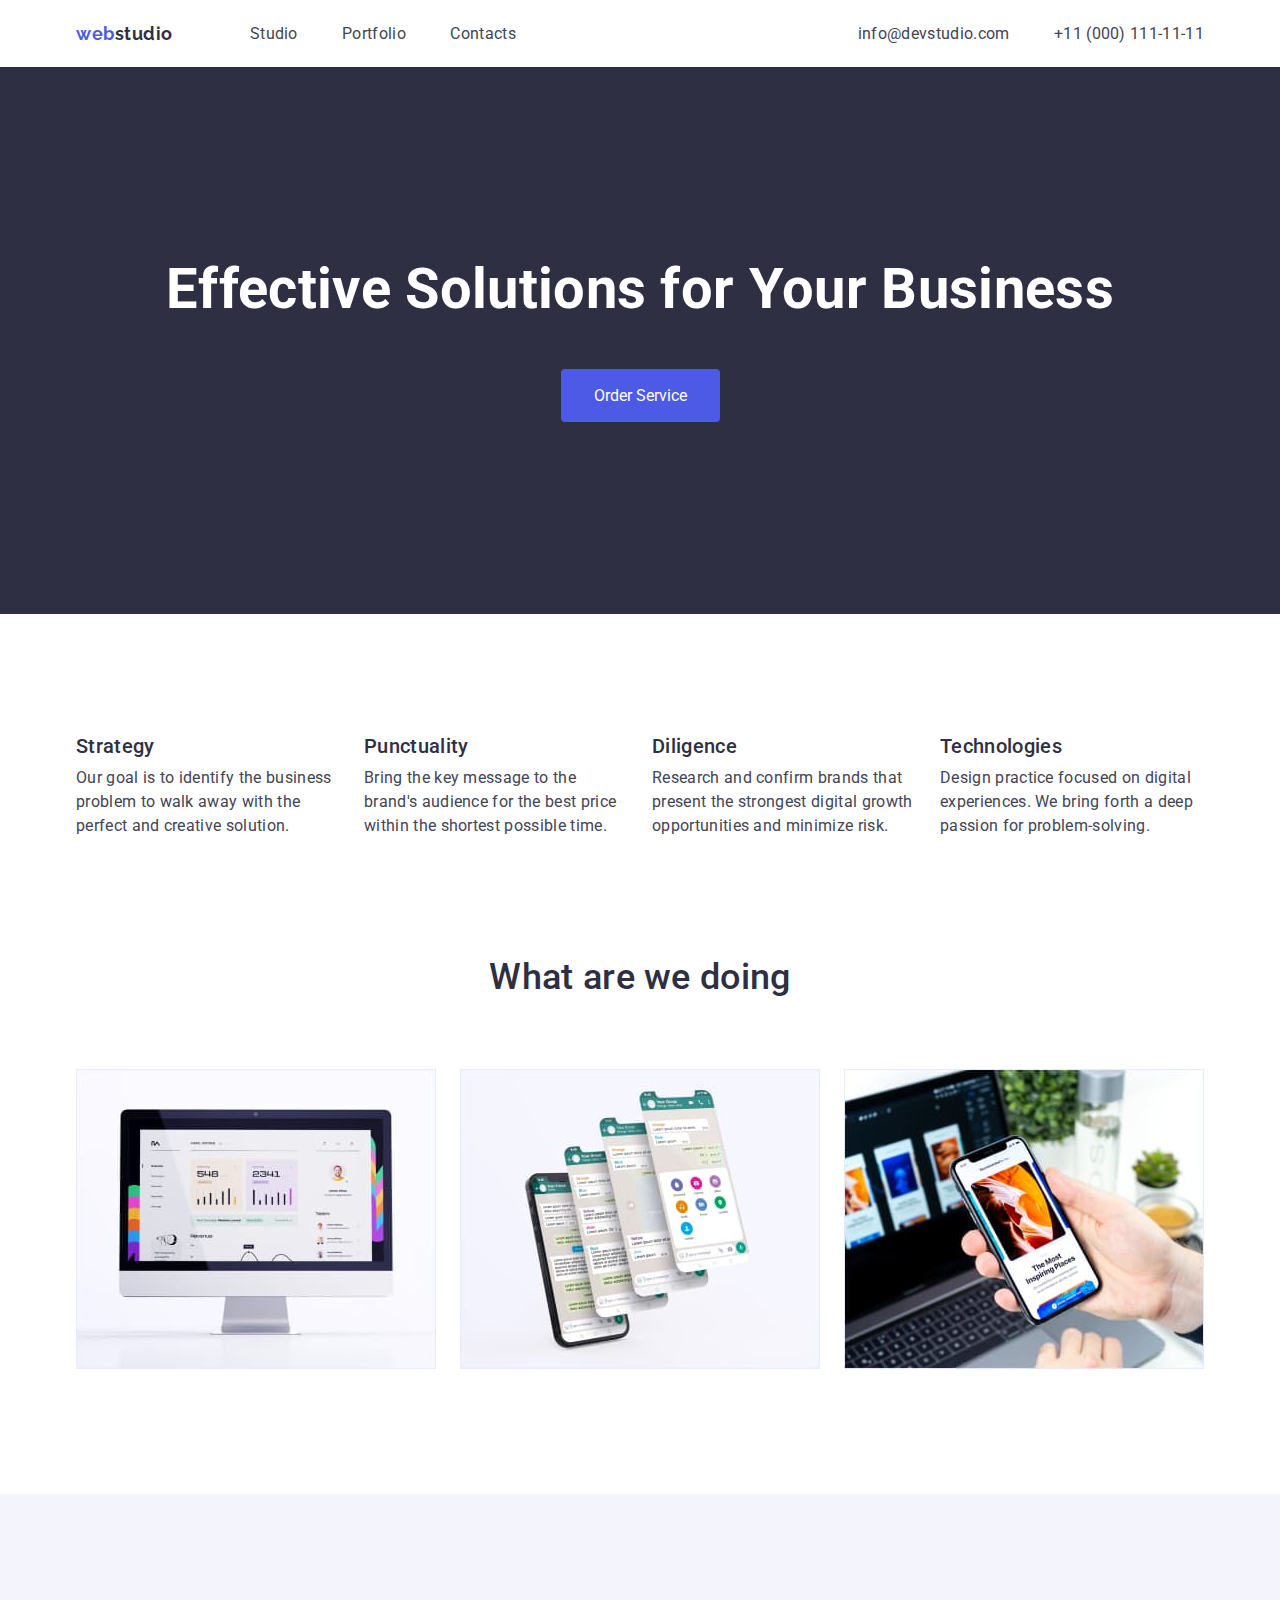
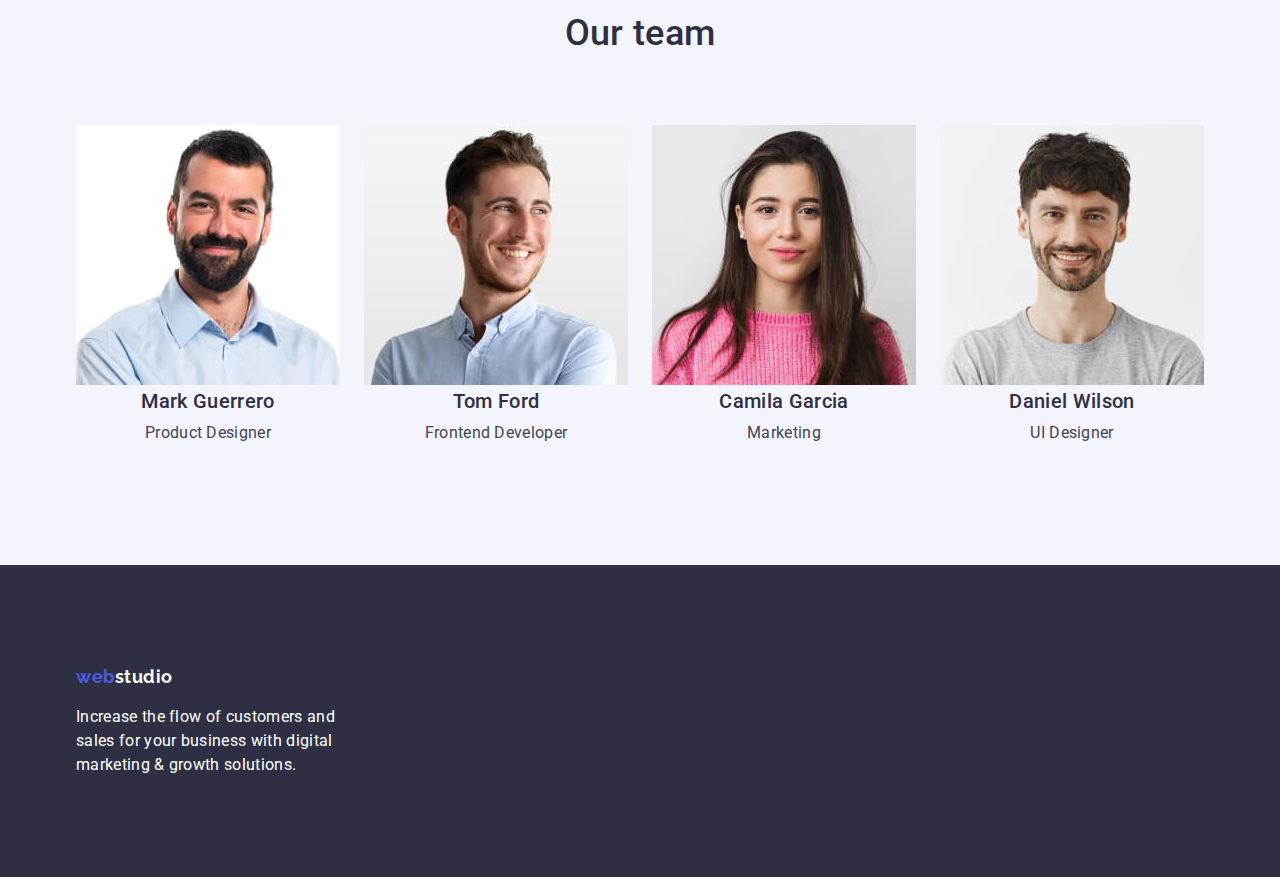
==== index.html @ 083e17bd "Обновлено сторінки" ====
<!DOCTYPE html>
<html lang="en">
  <head>
    <meta charset="UTF-8" />
    <meta http-equiv="X-UA-Compatible" content="IE=edge" />
    <meta name="viewport" content="width=device-width, initial-scale=1.0" />
    <title>Студія</title>
    <link rel="preconnect" href="https://fonts.googleapis.com" />
    <link rel="preconnect" href="https://fonts.gstatic.com" crossorigin />
    <link
      href="https://fonts.googleapis.com/css2?family=Raleway:wght@700&family=Roboto:wght@400;500;700;900&display=swap"
      rel="stylesheet"
    />
    <link rel="stylesheet" href="./css/styles.css" />
  </head>
  <body>
    <!-- header section -->
    <header class="line">
      <div class="container">
        <div class="navigation">
          <a href="./index.html" class="logo"
            ><span class="web">web</span>studio</a
          >
          <nav>
            <ul class="list nav-list">
              <li class="nav-link">
                <a class="link" href="./index.html">Studio</a>
              </li>
              <li class="nav-link">
                <a class="link" href="./portfolio.html">Portfolio</a>
              </li>
              <li class="nav-link">
                <a class="link" href="">Contacts</a>
              </li>
            </ul>
          </nav>
          <ul class="list list-contacts">
            <li class="nav-contacts">
              <a class="link" href="mailto:info@devstudio.com"
                >info@devstudio.com</a
              >
            </li>
            <li class="nav-contacts">
              <a class="link" href="tel:+110001111111">+11 (000) 111-11-11</a>
            </li>
          </ul>
        </div>
      </div>
    </header>
    <!-- Hero -->
    <main>
      <section class="hero">
        <h1 class="hero-title">Effective Solutions for Your Business</h1>
        <button type="button" class="button">Order Service</button>
      </section>
      <!-- strengths of company section -->
      <section class="container strengths">
        <h2 class="main-title secret-name">Strengths of company</h2>
        <ul class="list main-list">
          <li class="list-strengths">
            <h3 class="title">Strategy</h3>
            <p class="text">
              Our goal is to identify the business problem to walk away with the
              perfect and creative solution.
            </p>
          </li>
          <li class="list-strengths">
            <h3 class="title">Punctuality</h3>
            <p class="text">
              Bring the key message to the brand's audience for the best price
              within the shortest possible time.
            </p>
          </li>
          <li class="list-strengths">
            <h3 class="title">Diligence</h3>
            <p class="text">
              Research and confirm brands that present the strongest digital
              growth opportunities and minimize risk.
            </p>
          </li>
          <li class="list-strengths">
            <h3 class="title">Technologies</h3>
            <p class="text">
              Design practice focused on digital experiences. We bring forth a
              deep passion for problem-solving.
            </p>
          </li>
        </ul>
      </section>
      <!-- what are we doing section-->
      <section class="container works">
        <h2 class="main-title">What are we doing</h2>
        <ul class="list works-list">
          <li class="works-img">
            <img
              src="./images/photo1.jpg"
              alt="Photo of computer"
              width="360"
              height="300"
            />
          </li>
          <li class="works-img">
            <img
              src="./images/photo2.jpg"
              alt="Several phone screens"
              width="360"
              height="300"
            />
          </li>
          <li class="works-img">
            <img
              src="./images/photo3.jpg"
              alt="Hand holding the phone"
              width="360"
              height="300"
            />
          </li>
        </ul>
      </section>
      <!-- Our team section -->
      <div class="light-bg">
        <section class="container team">
          <h2 class="main-title team-title">Our team</h2>
          <ul class="list team-list">
            <li class="team-link">
              <img
                src="./images/mark-guerrero.jpg"
                alt="Photo of Mark Guerrero"
                width="264"
                height="260"
              />
              <div class="team-text">
                <h3 class="title">Mark Guerrero</h3>
                <p class="text">Product Designer</p>
              </div>
            </li>
            <li class="team-link">
              <img
                src="./images/tom-ford.jpg"
                alt="Photo of Tom Ford"
                width="264"
                height="260"
              />
              <div class="team-text">
                <h3 class="title">Tom Ford</h3>
                <p class="text">Frontend Developer</p>
              </div>
            </li>
            <li class="team-link">
              <img
                src="./images/camila-garcia.jpg"
                alt="Photo of Camila Garcia"
                width="264"
                height="260"
              />
              <div class="team-text">
                <h3 class="title">Camila Garcia</h3>
                <p class="text">Marketing</p>
              </div>
            </li>
            <li class="team-link">
              <img
                src="./images/daniel-wilson.jpg"
                alt="Photo of Daniel Wilson"
                width="264"
                height="260"
              />
              <div class="team-text">
                <h3 class="title">Daniel Wilson</h3>
                <p class="text">UI Designer</p>
              </div>
            </li>
          </ul>
        </section>
      </div>
    </main>
    <footer class="dark-bg">
      <div class="container footer-info">
        <div class="footer-logo">
          <a href="/" class="logo"
            ><span class="web">web</span><span class="studio">studio</span></a
          >
        </div>
        <p class="footer-text">
          Increase the flow of customers and sales for your business with
          digital marketing & growth solutions.
        </p>
      </div>
    </footer>
  </body>
</html>
---- css/styles.css ----
:root {
  --primary-brand: #4d5ae5;
  --dark: #2e2f42;
  --success: #31d0aa;
  --text: #434455;
  --subtle-text: #8e8f99; /*тонкий текст*/
  --accent: #e7e9fc;
  --light: #f4f4fd;
  --white: #ffffff;
}

html {
  box-sizing: border-box;
  margin: 0;
  padding: 0;
}

body {
  background-color: #ffffff;
  color: var(--text);

  font-family: "Roboto", sans-serif;
  font-size: 16px;
  letter-spacing: 0.02em;
  line-height: 1.2;
  margin: inherit;
  padding: inherit;
}
.container {
  width: 1128px;
  padding-left: 15px;
  padding-right: 15px;
  margin: 0 auto;
}
.line {
  box-shadow: 0px 2px 1px rgba(46, 47, 66, 0.08),
    0px 1px 1px rgba(46, 47, 66, 0.16), 0px 1px 6px rgba(46, 47, 66, 0.08);
}

.link,
.logo,
.button,
.services {
  color: inherit;
  font-family: inherit;
  font-size: inherit;
  text-decoration: none;
  cursor: pointer;
}

.link:hover,
.link:focus {
  color: var(--primary-brand);
}

.list {
  list-style: none;

  margin: 0;
  padding: 0;
}

/* ------- NAVIGATION ------ */
.navigation {
  display: flex;
  align-items: center;
}
.nav-link {
  display: inline-block;
  padding-top: 24px;
  padding-bottom: 24px;
}

.nav-link:not(:last-child) {
  margin-right: 40px;
}

.nav-contacts {
  display: inline-block;
}
.nav-contacts:not(:last-child) {
  margin-right: 40px;
}
.list-contacts {
  margin-left: auto;
}

.logo {
  margin-right: 77px;
  color: var(--dark);

  font-family: "Raleway", sans-serif;
  font-weight: 700;
  font-size: 18px;
  line-height: 1.3;
  letter-spacing: 0.03em;
}

.web {
  color: var(--primary-brand);
}

/* --------- HERO ----- */

.hero {
  padding-top: 192px;
  padding-bottom: 192px;
  max-width: 2000px;

  background-color: var(--dark);
  text-align: center;
}

.hero-title {
  margin: 0 auto;

  color: var(--white);
  font-size: 56px;
  text-align: center;
  line-height: 1.1;
  min-width: 492px;
}

.button {
  display: inline-block;
  padding: 16px 32px;
  margin-top: 48px;
  border-radius: 4px;
  border: 1px solid transparent;

  background-color: var(--primary-brand);
  color: var(--white);
}
.button:hover,
.button:focus {
  background-color: #404bbf;
}

/* --------- STREIGHTS ----- */

.strengths {
  padding-top: 120px;
  padding-bottom: 120px;
}

.list.main-list {
  display: flex;
  padding-left: 0;
}
.list-strengths {
  width: 265px;
}
.list-strengths:not(:last-child) {
  margin-right: 24px;
}

.main-title {
  margin: 0;
  margin-bottom: 72px;

  color: var(--dark);
  font-weight: 500;
  font-size: 36px;
  line-height: 1.1;
  text-align: center;
}

.title {
  margin: 0 auto;
  margin-bottom: 8px;

  color: var(--dark);
  font-weight: 500;
  font-size: 20px;
}

.text {
  margin: 0 auto;

  color: inherit;
  line-height: 1.5;
}
/* --------- WORKS ----- */
.works {
  padding-bottom: 120px;
}
.works-list {
  display: flex;
  flex-wrap: wrap;
  justify-content: center;
}
.works-img:not(:last-child) {
  margin-right: 24px;
}
/* --------- TEAM ----- */
.light-bg {
  background-color: var(--light);
}
.team {
  padding-top: 120px;
  padding-bottom: 120px;
}
.team-list {
  display: flex;
  flex-wrap: wrap;
  justify-content: center;
}
.team-link:not(:last-child) {
  margin-right: 24px;
}
.team-text {
  text-align: center;
}

/* --------- FOOTER ----- */
.dark-bg {
  background-color: #2e2f42;
}
.footer-text {
  margin: 0px;
  width: 264px;

  color: inherit;
  line-height: 1.5;
}

.footer-text,
.studio {
  color: var(--white);
}
.footer-info {
  padding-top: 100px;
  padding-bottom: 100px;
}
.footer-logo {
  margin-bottom: 16px;
}

/* ---------  PORTFOLIO ----- */
.filtr {
  padding-top: 96px;
  padding-bottom: 120px;
}

.buttons {
  padding: 12px 24px;
  border-radius: 4px;
  border: none;

  background-color: var(--accent);
  color: var(--primary-brand);
  font-weight: 500;
  line-height: 1.5;
  letter-spacing: 0.004em;
  cursor: pointer;
}
.buttons:hover,
.buttons:focus {
  background-color: var(--primary-brand);
  color: var(--white);
}
.list-btn {
  display: flex;
  justify-content: center;
  margin-bottom: 72px;
}
.filtr-btn:not(:last-child) {
  margin-right: 24px;
}
.filtr-card {
  display: flex;
  flex-wrap: wrap;
  justify-content: center;
  margin: 0;
  padding: 0;
}
.filtr-list {
  width: calc((100% - 52px) / 3);
  margin-right: 24px;
  margin-bottom: 48px;
  border: 0.5px solid #f4f4fd;
}

.filtr-list:nth-child(3n) {
  margin-right: 0px;
}
.filtr-list:nth-last-child(-n + 3) {
  margin-bottom: 0px;
}

.filtr-text {
  padding: 32px 16px;
}
.secret-name {
  position: absolute;
  width: 1px;
  height: 1px;
  margin: -1px;
  padding: 0;
  overflow: hidden;
  border: 0;
  clip: rect(0 0 0 0);
}
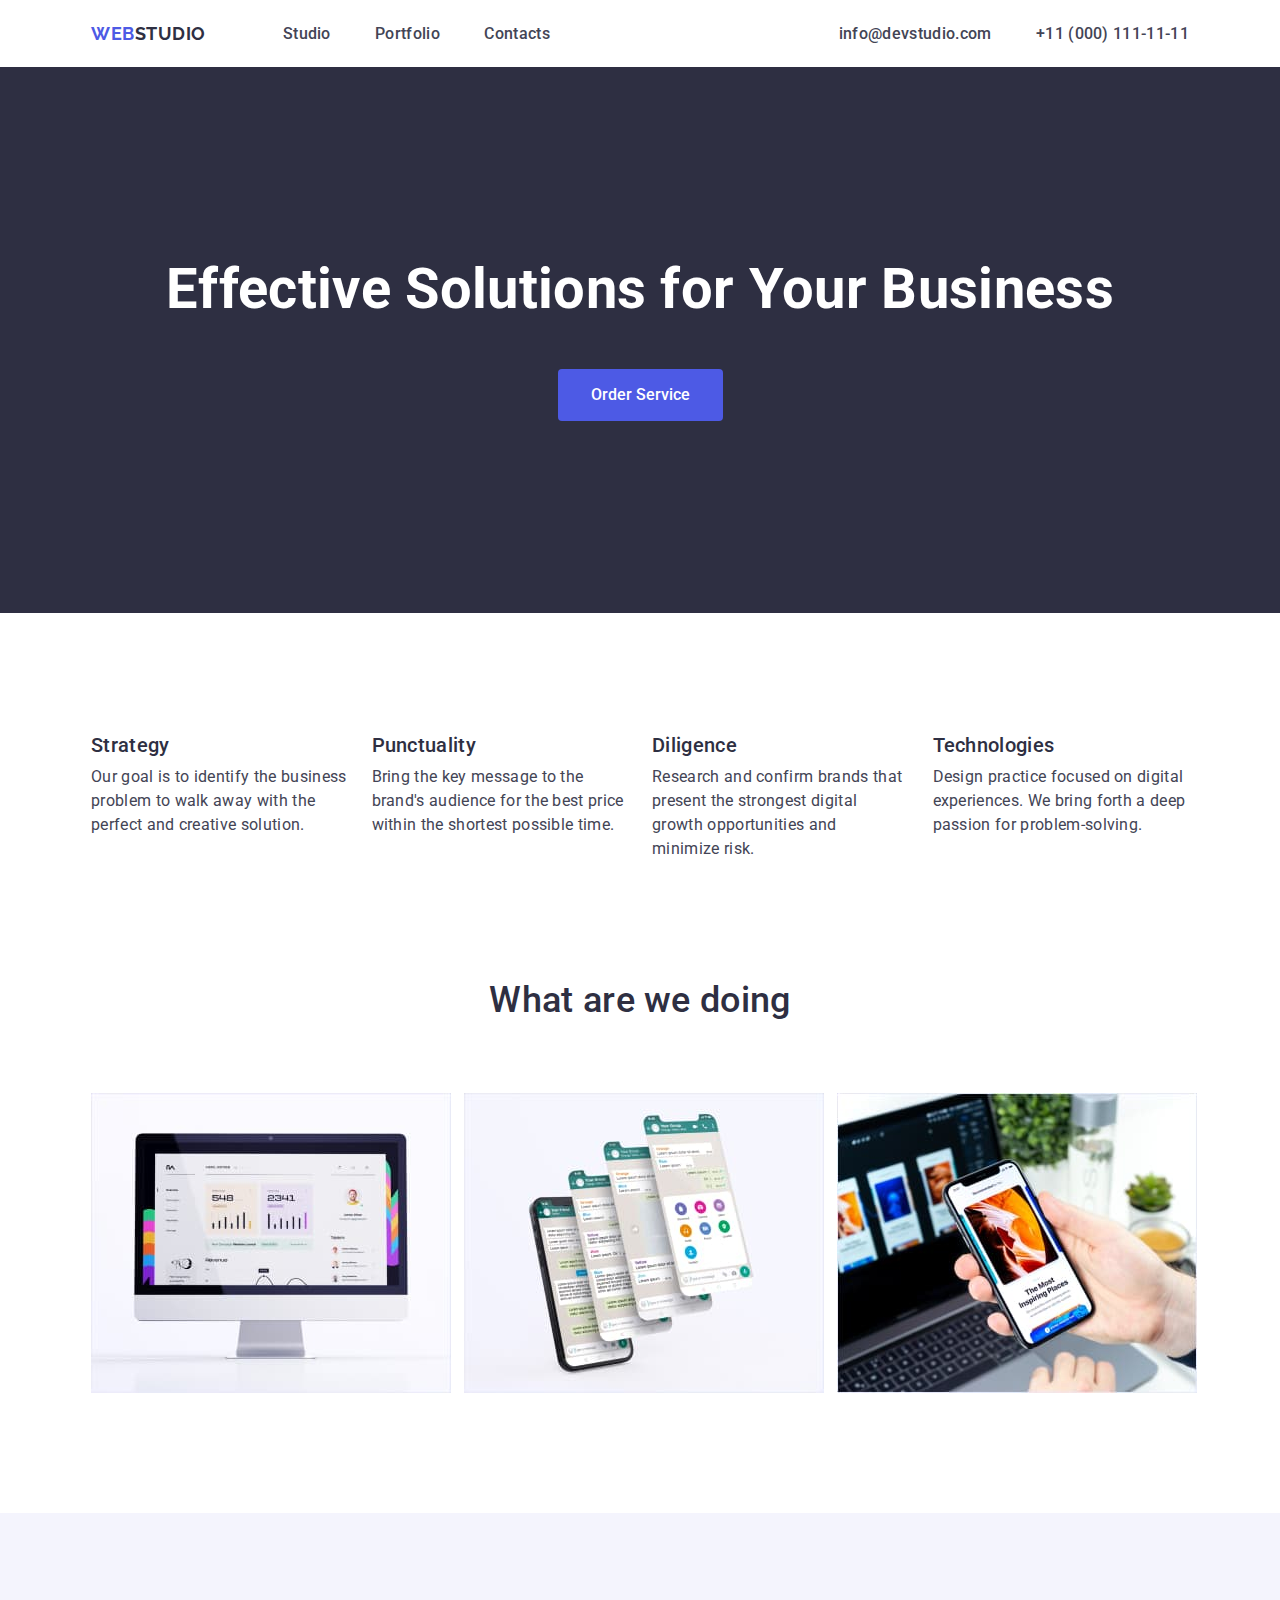
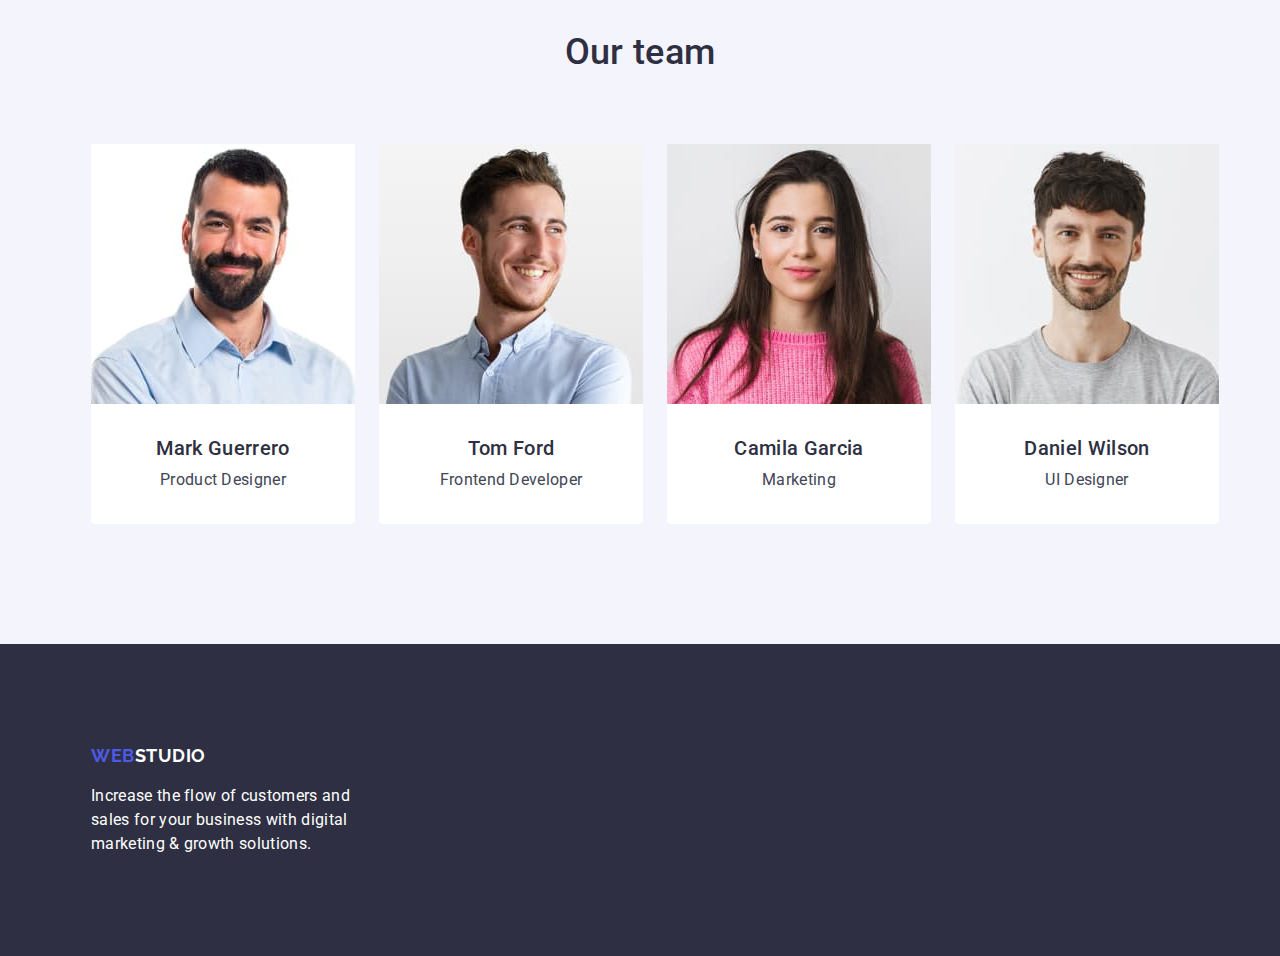
==== commit f5c37311: "виправила помилку" ====
--- a/index.html
+++ b/index.html
@@ -10,6 +10,10 @@
     <link
       href="https://fonts.googleapis.com/css2?family=Raleway:wght@700&family=Roboto:wght@400;500;700;900&display=swap"
       rel="stylesheet"
+    />
+    <link
+      rel="stylesheet"
+      href="https://cdnjs.cloudflare.com/ajax/libs/modern-normalize/1.1.0/modern-normalize.min.css"
     />
     <link rel="stylesheet" href="./css/styles.css" />
   </head>
@@ -54,7 +58,7 @@
         <button type="button" class="button">Order Service</button>
       </section>
       <!-- strengths of company section -->
-      <section class="container strengths">
+      <section class="container section">
         <h2 class="main-title secret-name">Strengths of company</h2>
         <ul class="list main-list">
           <li class="list-strengths">
@@ -119,7 +123,7 @@
       </section>
       <!-- Our team section -->
       <div class="light-bg">
-        <section class="container team">
+        <section class="container section">
           <h2 class="main-title team-title">Our team</h2>
           <ul class="list team-list">
             <li class="team-link">
@@ -177,7 +181,7 @@
     <footer class="dark-bg">
       <div class="container footer-info">
         <div class="footer-logo">
-          <a href="/" class="logo"
+          <a href="./index.html" class="logo"
             ><span class="web">web</span><span class="studio">studio</span></a
           >
         </div>
--- a/css/styles.css
+++ b/css/styles.css
@@ -9,10 +9,8 @@
   --white: #ffffff;
 }
 
-html {
-  box-sizing: border-box;
-  margin: 0;
-  padding: 0;
+img {
+  display: block;
 }
 
 body {
@@ -44,6 +42,7 @@
   color: inherit;
   font-family: inherit;
   font-size: inherit;
+  font-weight: 500;
   text-decoration: none;
   cursor: pointer;
 }
@@ -90,6 +89,7 @@
   color: var(--dark);
 
   font-family: "Raleway", sans-serif;
+  text-transform: uppercase;
   font-weight: 700;
   font-size: 18px;
   line-height: 1.3;
@@ -138,7 +138,7 @@
 
 /* --------- STREIGHTS ----- */
 
-.strengths {
+.section {
   padding-top: 120px;
   padding-bottom: 120px;
 }
@@ -178,6 +178,7 @@
   margin: 0 auto;
 
   color: inherit;
+  font-weight: 400;
   line-height: 1.5;
 }
 /* --------- WORKS ----- */
@@ -187,7 +188,10 @@
 .works-list {
   display: flex;
   flex-wrap: wrap;
-  justify-content: center;
+}
+
+.works-img {
+  width: calc((100% - 51px) / 3);
 }
 .works-img:not(:last-child) {
   margin-right: 24px;
@@ -196,20 +200,23 @@
 .light-bg {
   background-color: var(--light);
 }
-.team {
-  padding-top: 120px;
-  padding-bottom: 120px;
-}
+
 .team-list {
   display: flex;
-  flex-wrap: wrap;
-  justify-content: center;
-}
+}
+
+.team-link {
+  background-color: var(--white);
+  border-radius: 4px;
+}
+
 .team-link:not(:last-child) {
   margin-right: 24px;
 }
+
 .team-text {
   text-align: center;
+  padding: 32px 16px;
 }
 
 /* --------- FOOTER ----- */
@@ -220,7 +227,6 @@
   margin: 0px;
   width: 264px;
 
-  color: inherit;
   line-height: 1.5;
 }
 
@@ -267,15 +273,15 @@
 .filtr-btn:not(:last-child) {
   margin-right: 24px;
 }
+
 .filtr-card {
   display: flex;
   flex-wrap: wrap;
-  justify-content: center;
   margin: 0;
   padding: 0;
 }
 .filtr-list {
-  width: calc((100% - 52px) / 3);
+  width: calc((100% - 48px) / 3);
   margin-right: 24px;
   margin-bottom: 48px;
   border: 0.5px solid #f4f4fd;
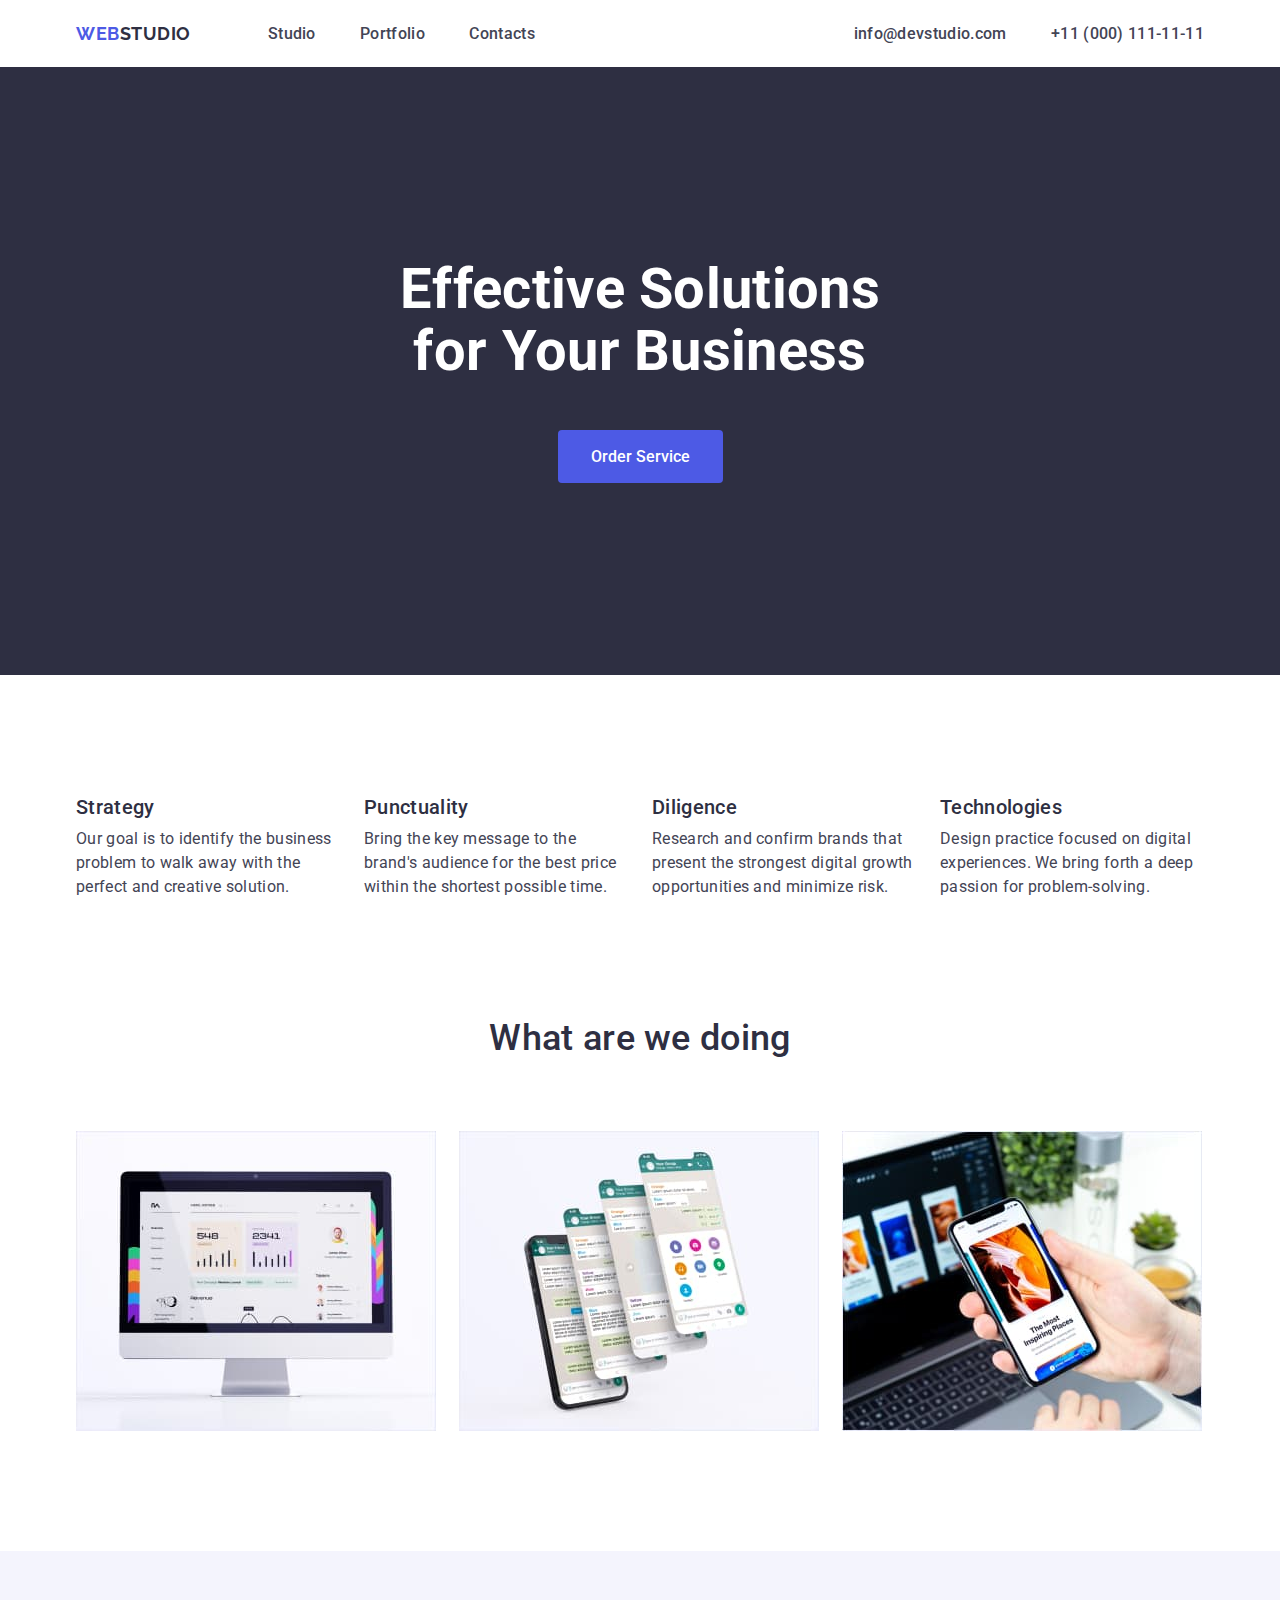
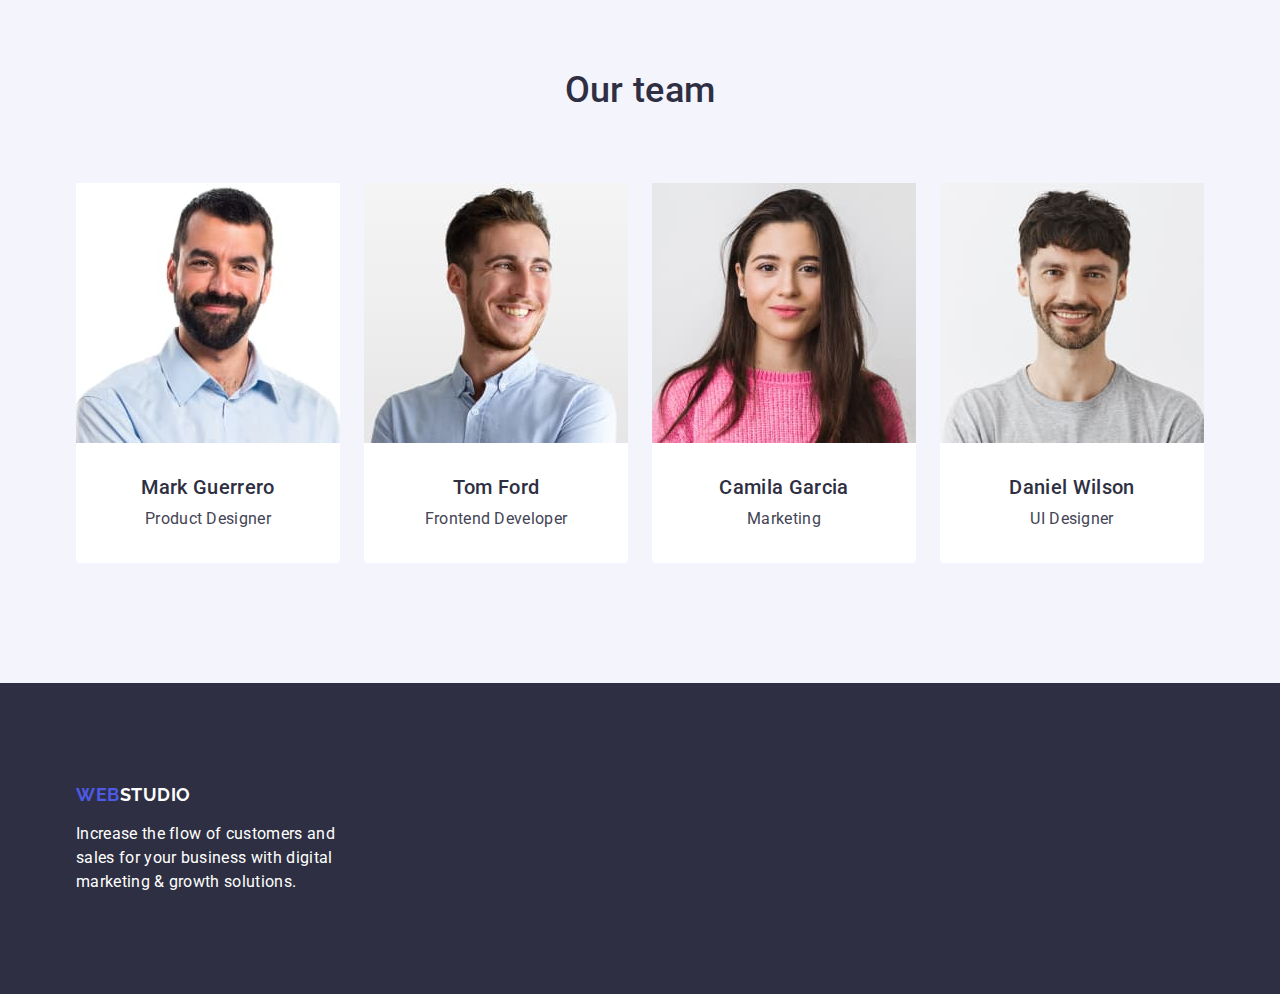
==== commit 93800282: "виправила помилки" ====
--- a/index.html
+++ b/index.html
@@ -13,7 +13,7 @@
     />
     <link
       rel="stylesheet"
-      href="https://cdnjs.cloudflare.com/ajax/libs/modern-normalize/1.1.0/modern-normalize.min.css"
+      href="node_modules/modern-normalize/modern-normalize.css"
     />
     <link rel="stylesheet" href="./css/styles.css" />
   </head>
@@ -54,127 +54,136 @@
     <!-- Hero -->
     <main>
       <section class="hero">
-        <h1 class="hero-title">Effective Solutions for Your Business</h1>
+        <h1 class="hero-title">
+          Effective Solutions <br />
+          for Your Business
+        </h1>
         <button type="button" class="button">Order Service</button>
       </section>
       <!-- strengths of company section -->
-      <section class="container section">
-        <h2 class="main-title secret-name">Strengths of company</h2>
-        <ul class="list main-list">
-          <li class="list-strengths">
-            <h3 class="title">Strategy</h3>
-            <p class="text">
-              Our goal is to identify the business problem to walk away with the
-              perfect and creative solution.
-            </p>
-          </li>
-          <li class="list-strengths">
-            <h3 class="title">Punctuality</h3>
-            <p class="text">
-              Bring the key message to the brand's audience for the best price
-              within the shortest possible time.
-            </p>
-          </li>
-          <li class="list-strengths">
-            <h3 class="title">Diligence</h3>
-            <p class="text">
-              Research and confirm brands that present the strongest digital
-              growth opportunities and minimize risk.
-            </p>
-          </li>
-          <li class="list-strengths">
-            <h3 class="title">Technologies</h3>
-            <p class="text">
-              Design practice focused on digital experiences. We bring forth a
-              deep passion for problem-solving.
-            </p>
-          </li>
-        </ul>
+      <section class="section">
+        <div class="container">
+          <h2 class="main-title secret-name">Strengths of company</h2>
+          <ul class="list main-list">
+            <li class="list-strengths">
+              <h3 class="title">Strategy</h3>
+              <p class="text">
+                Our goal is to identify the business problem to walk away with
+                the perfect and creative solution.
+              </p>
+            </li>
+            <li class="list-strengths">
+              <h3 class="title">Punctuality</h3>
+              <p class="text">
+                Bring the key message to the brand's audience for the best price
+                within the shortest possible time.
+              </p>
+            </li>
+            <li class="list-strengths">
+              <h3 class="title">Diligence</h3>
+              <p class="text">
+                Research and confirm brands that present the strongest digital
+                growth opportunities and minimize risk.
+              </p>
+            </li>
+            <li class="list-strengths">
+              <h3 class="title">Technologies</h3>
+              <p class="text">
+                Design practice focused on digital experiences. We bring forth a
+                deep passion for problem-solving.
+              </p>
+            </li>
+          </ul>
+        </div>
       </section>
       <!-- what are we doing section-->
-      <section class="container works">
-        <h2 class="main-title">What are we doing</h2>
-        <ul class="list works-list">
-          <li class="works-img">
-            <img
-              src="./images/photo1.jpg"
-              alt="Photo of computer"
-              width="360"
-              height="300"
-            />
-          </li>
-          <li class="works-img">
-            <img
-              src="./images/photo2.jpg"
-              alt="Several phone screens"
-              width="360"
-              height="300"
-            />
-          </li>
-          <li class="works-img">
-            <img
-              src="./images/photo3.jpg"
-              alt="Hand holding the phone"
-              width="360"
-              height="300"
-            />
-          </li>
-        </ul>
+      <section class="works">
+        <div class="container">
+          <h2 class="main-title">What are we doing</h2>
+          <ul class="list works-list">
+            <li class="works-img">
+              <img
+                src="./images/photo1.jpg"
+                alt="Photo of computer"
+                width="360"
+                height="300"
+              />
+            </li>
+            <li class="works-img">
+              <img
+                src="./images/photo2.jpg"
+                alt="Several phone screens"
+                width="360"
+                height="300"
+              />
+            </li>
+            <li class="works-img">
+              <img
+                src="./images/photo3.jpg"
+                alt="Hand holding the phone"
+                width="360"
+                height="300"
+              />
+            </li>
+          </ul>
+        </div>
       </section>
       <!-- Our team section -->
       <div class="light-bg">
-        <section class="container section">
-          <h2 class="main-title team-title">Our team</h2>
-          <ul class="list team-list">
-            <li class="team-link">
-              <img
-                src="./images/mark-guerrero.jpg"
-                alt="Photo of Mark Guerrero"
-                width="264"
-                height="260"
-              />
-              <div class="team-text">
-                <h3 class="title">Mark Guerrero</h3>
-                <p class="text">Product Designer</p>
-              </div>
-            </li>
-            <li class="team-link">
-              <img
-                src="./images/tom-ford.jpg"
-                alt="Photo of Tom Ford"
-                width="264"
-                height="260"
-              />
-              <div class="team-text">
-                <h3 class="title">Tom Ford</h3>
-                <p class="text">Frontend Developer</p>
-              </div>
-            </li>
-            <li class="team-link">
-              <img
-                src="./images/camila-garcia.jpg"
-                alt="Photo of Camila Garcia"
-                width="264"
-                height="260"
-              />
-              <div class="team-text">
-                <h3 class="title">Camila Garcia</h3>
-                <p class="text">Marketing</p>
-              </div>
-            </li>
-            <li class="team-link">
-              <img
-                src="./images/daniel-wilson.jpg"
-                alt="Photo of Daniel Wilson"
-                width="264"
-                height="260"
-              />
-              <div class="team-text">
-                <h3 class="title">Daniel Wilson</h3>
-                <p class="text">UI Designer</p>
-              </div>
-            </li>
-          </ul>
+        <section class="section">
+          <div class="container">
+            <h2 class="main-title team-title">Our team</h2>
+            <ul class="list team-list">
+              <li class="team-link">
+                <img
+                  src="./images/mark-guerrero.jpg"
+                  alt="Photo of Mark Guerrero"
+                  width="264"
+                  height="260"
+                />
+                <div class="team-text">
+                  <h3 class="title">Mark Guerrero</h3>
+                  <p class="text">Product Designer</p>
+                </div>
+              </li>
+              <li class="team-link">
+                <img
+                  src="./images/tom-ford.jpg"
+                  alt="Photo of Tom Ford"
+                  width="264"
+                  height="260"
+                />
+                <div class="team-text">
+                  <h3 class="title">Tom Ford</h3>
+                  <p class="text">Frontend Developer</p>
+                </div>
+              </li>
+              <li class="team-link">
+                <img
+                  src="./images/camila-garcia.jpg"
+                  alt="Photo of Camila Garcia"
+                  width="264"
+                  height="260"
+                />
+                <div class="team-text">
+                  <h3 class="title">Camila Garcia</h3>
+                  <p class="text">Marketing</p>
+                </div>
+              </li>
+              <li class="team-link">
+                <img
+                  src="./images/daniel-wilson.jpg"
+                  alt="Photo of Daniel Wilson"
+                  width="264"
+                  height="260"
+                />
+                <div class="team-text">
+                  <h3 class="title">Daniel Wilson</h3>
+                  <p class="text">UI Designer</p>
+                </div>
+              </li>
+            </ul>
+          </div>
         </section>
       </div>
     </main>
--- a/css/styles.css
+++ b/css/styles.css
@@ -9,8 +9,10 @@
   --white: #ffffff;
 }
 
-img {
-  display: block;
+html {
+  box-sizing: border-box;
+  margin: 0;
+  padding: 0;
 }
 
 body {
@@ -24,6 +26,12 @@
   margin: inherit;
   padding: inherit;
 }
+
+img {
+  box-sizing: content-box;
+  display: block;
+}
+
 .container {
   width: 1128px;
   padding-left: 15px;
@@ -55,7 +63,8 @@
 .list {
   list-style: none;
 
-  margin: 0;
+  margin-top: 0;
+  margin-bottom: 0;
   padding: 0;
 }
 
@@ -273,25 +282,21 @@
 .filtr-btn:not(:last-child) {
   margin-right: 24px;
 }
-
 .filtr-card {
   display: flex;
   flex-wrap: wrap;
-  margin: 0;
-  padding: 0;
 }
 .filtr-list {
+  outline: 1px solid tomato;
   width: calc((100% - 48px) / 3);
   margin-right: 24px;
   margin-bottom: 48px;
-  border: 0.5px solid #f4f4fd;
-}
-
+}
 .filtr-list:nth-child(3n) {
-  margin-right: 0px;
+  margin-right: 0;
 }
 .filtr-list:nth-last-child(-n + 3) {
-  margin-bottom: 0px;
+  margin-bottom: 0;
 }
 
 .filtr-text {
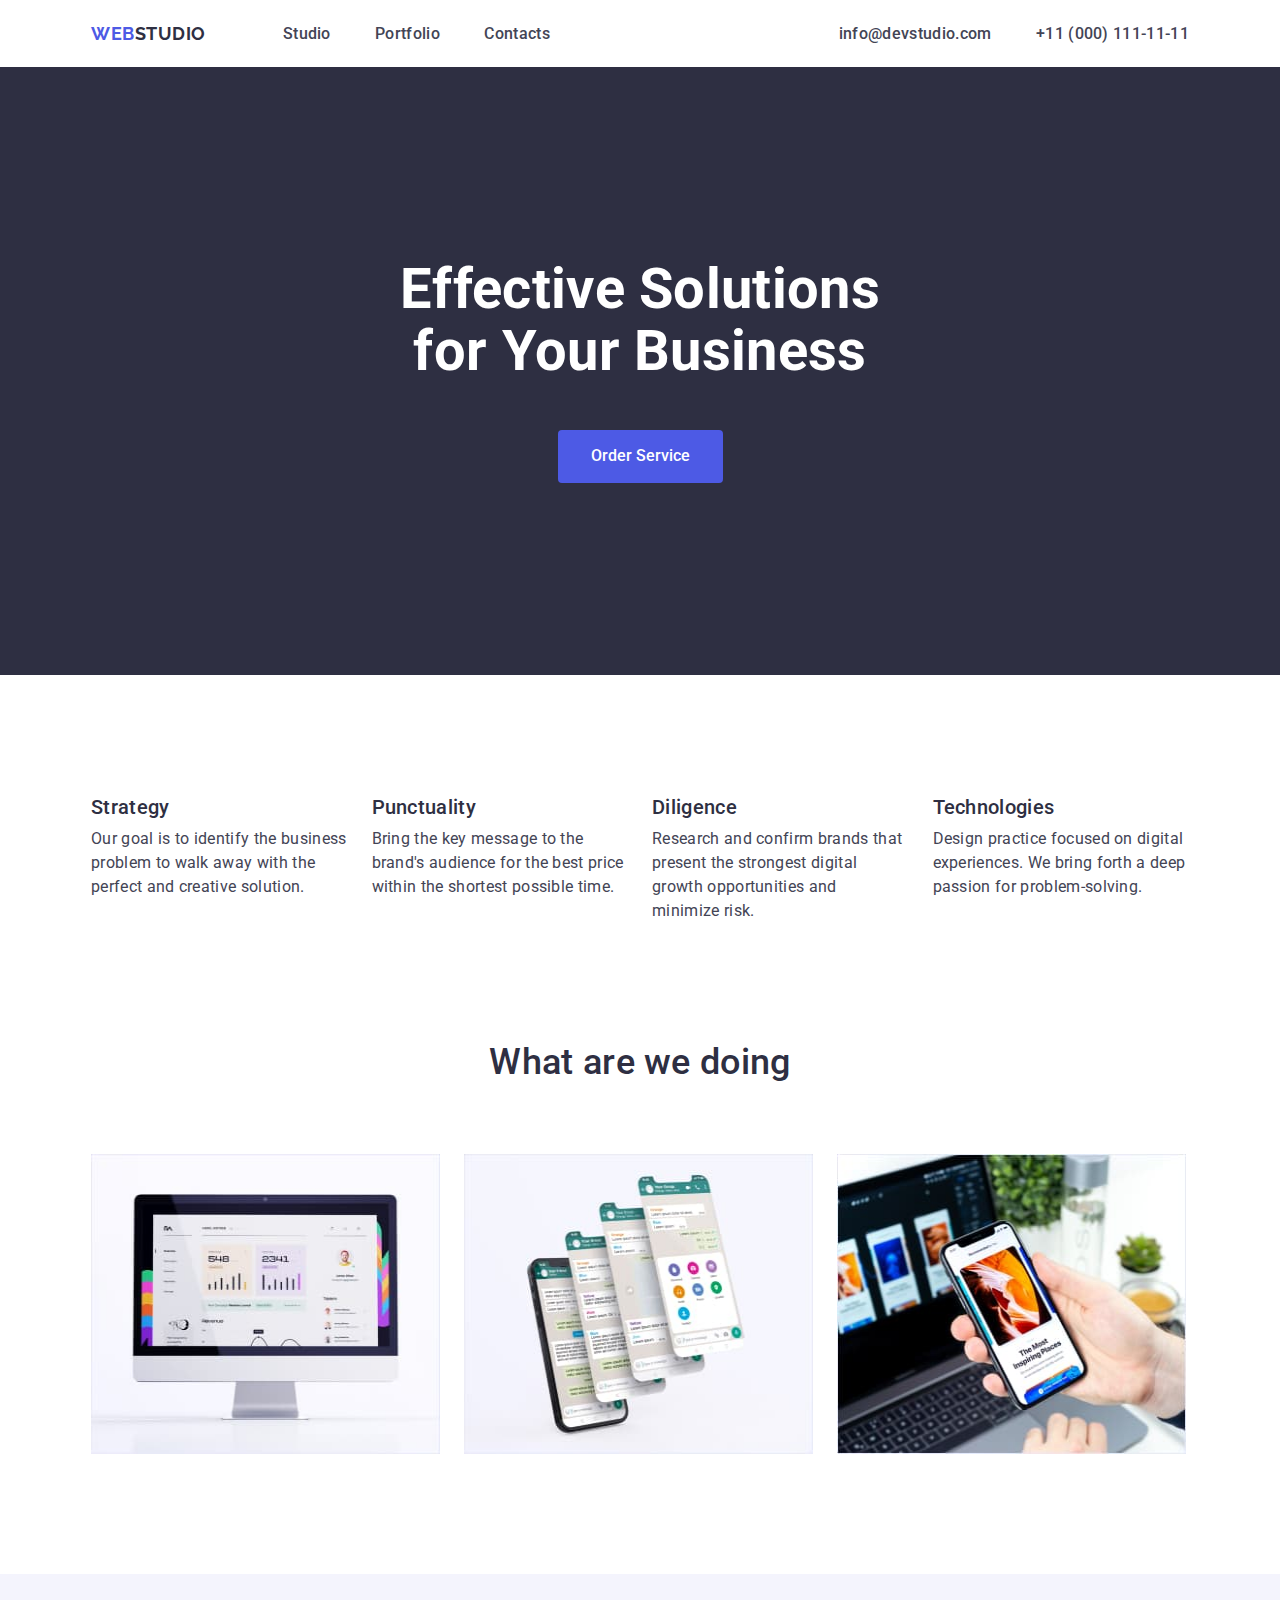
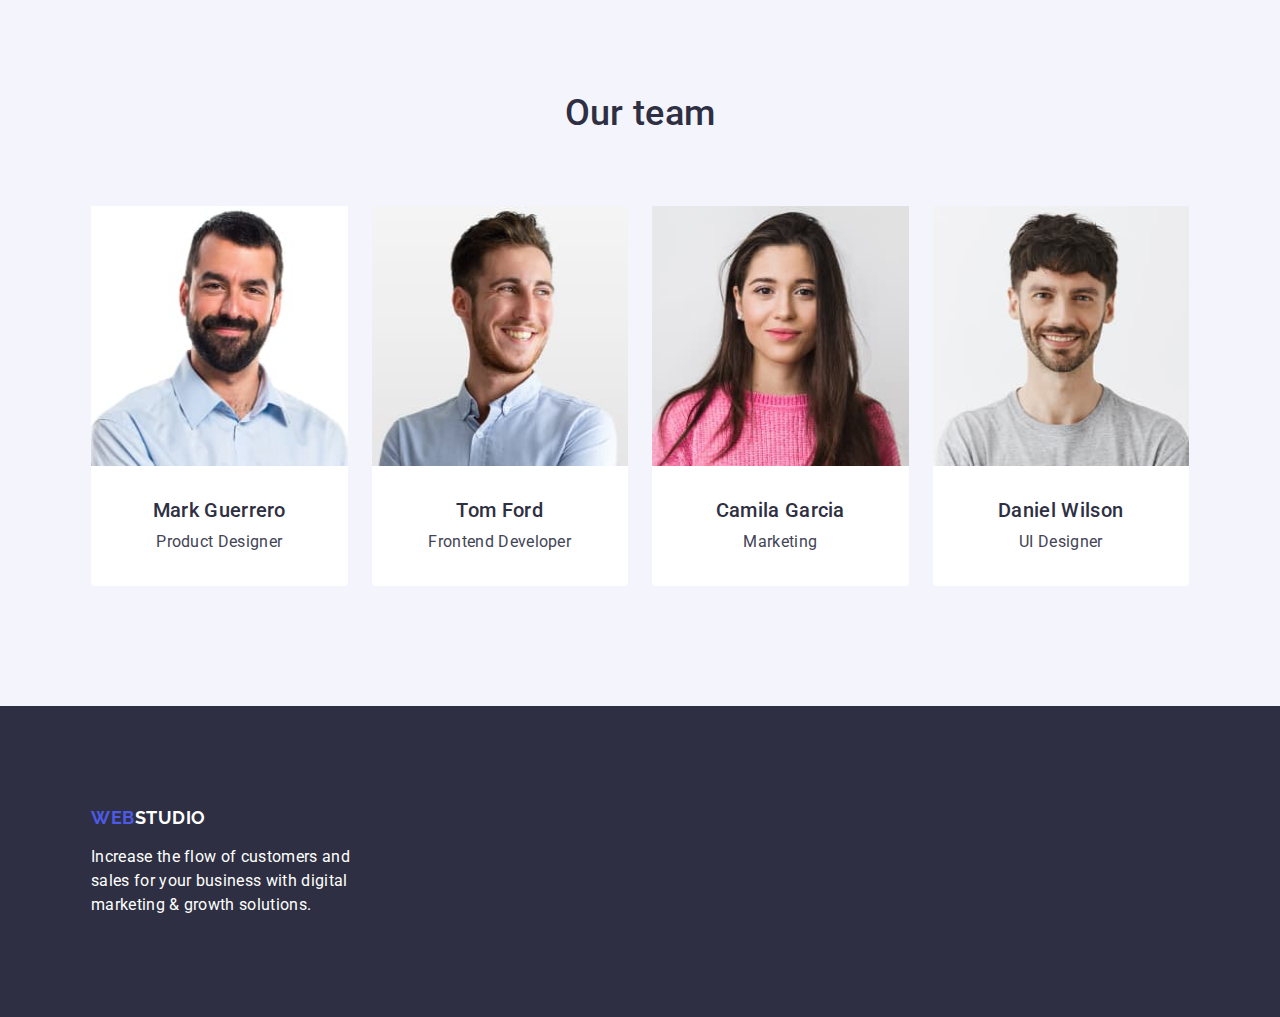
==== commit 3b79ffa3: "добавила нові фічі" ====
--- a/index.html
+++ b/index.html
@@ -13,7 +13,7 @@
     />
     <link
       rel="stylesheet"
-      href="node_modules/modern-normalize/modern-normalize.css"
+      href="https://cdnjs.cloudflare.com/ajax/libs/modern-normalize/1.1.0/modern-normalize.min.css"
     />
     <link rel="stylesheet" href="./css/styles.css" />
   </head>
--- a/css/styles.css
+++ b/css/styles.css
@@ -28,8 +28,8 @@
 }
 
 img {
-  box-sizing: content-box;
   display: block;
+  width: 100%;
 }
 
 .container {
@@ -267,6 +267,7 @@
   font-weight: 500;
   line-height: 1.5;
   letter-spacing: 0.004em;
+  border: 1px sois var(--accent);
   cursor: pointer;
 }
 .buttons:hover,
@@ -287,10 +288,10 @@
   flex-wrap: wrap;
 }
 .filtr-list {
-  outline: 1px solid tomato;
   width: calc((100% - 48px) / 3);
   margin-right: 24px;
   margin-bottom: 48px;
+  border: 0.5px solid var(--light);
 }
 .filtr-list:nth-child(3n) {
   margin-right: 0;
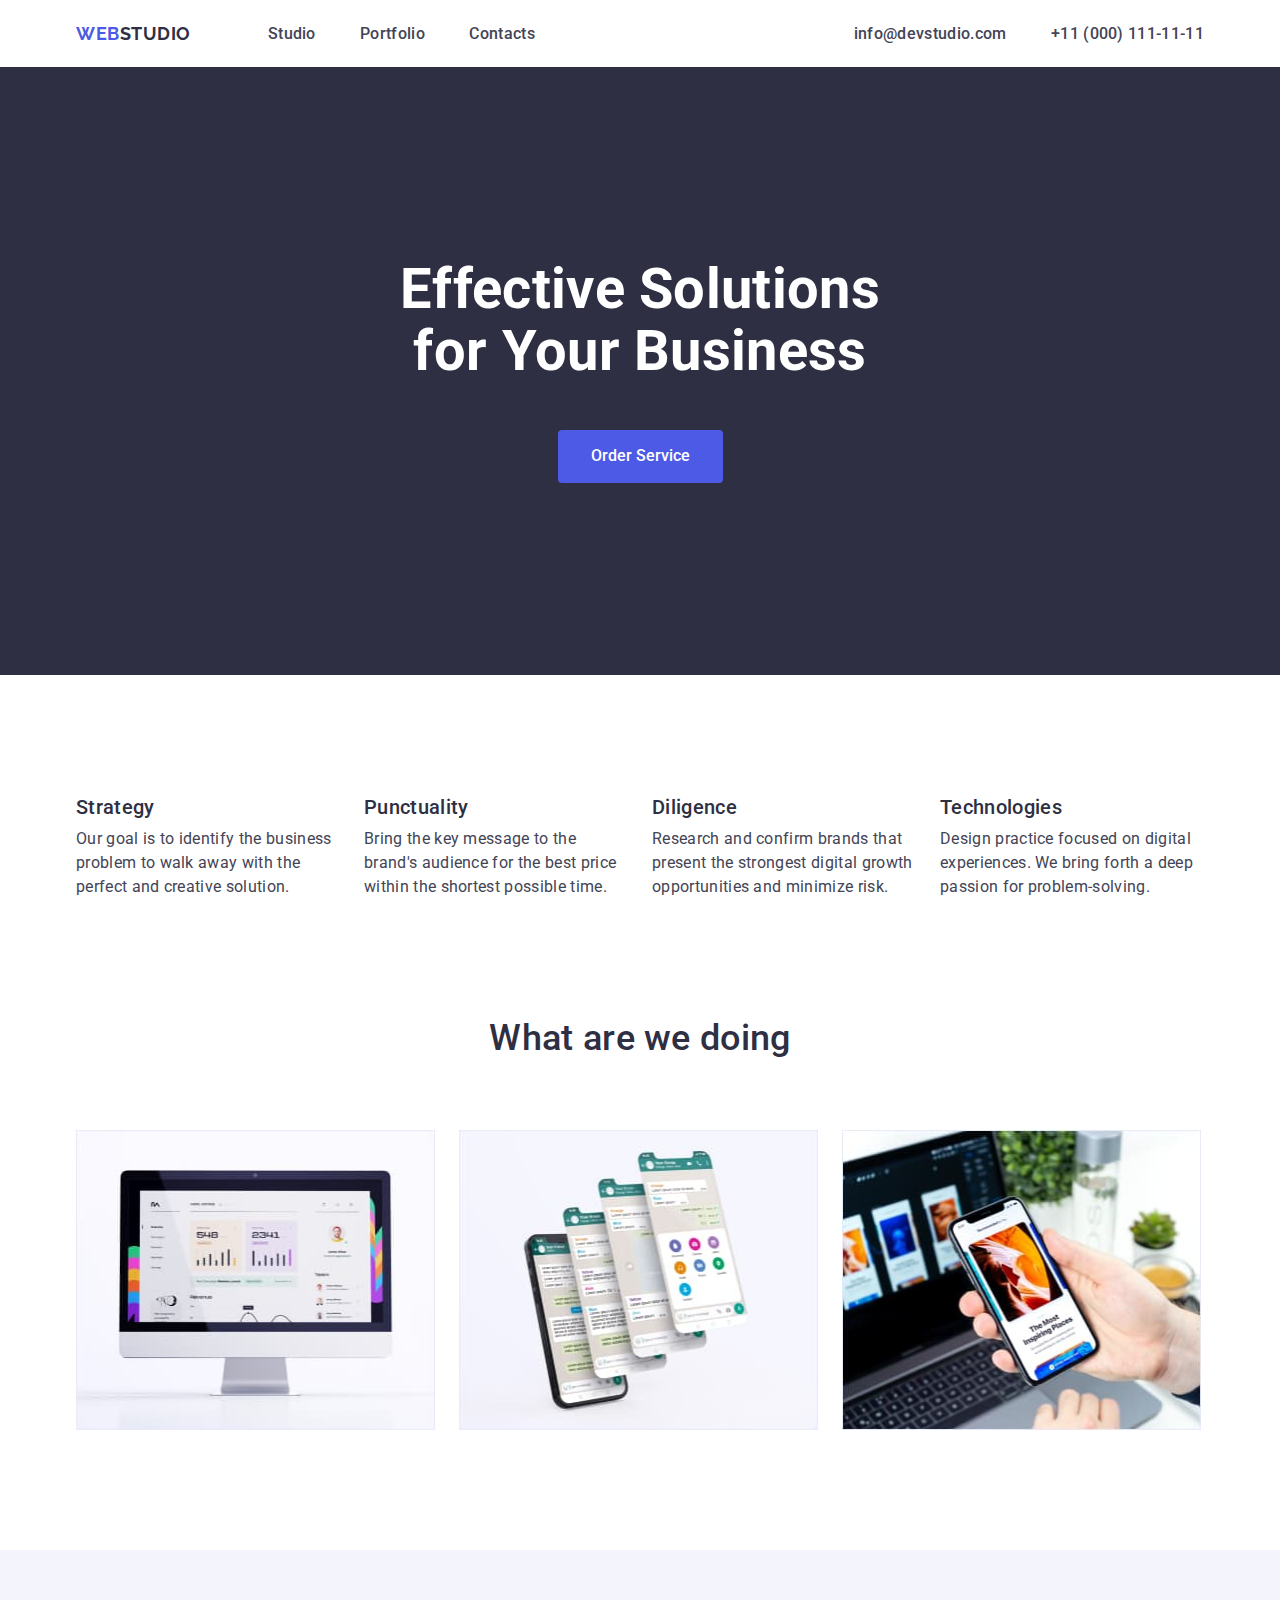
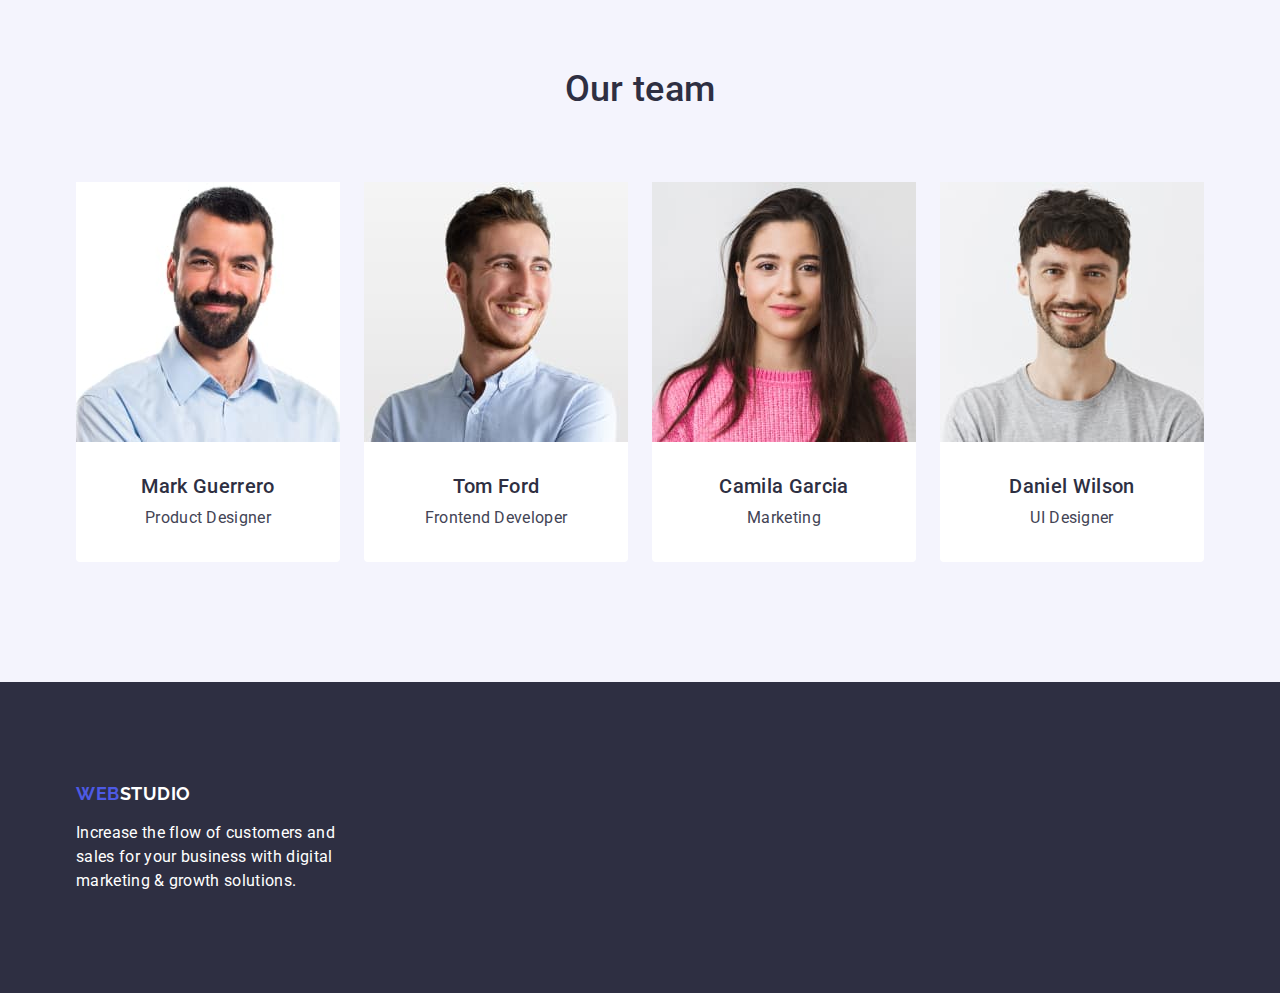
==== commit 3dd89aeb: "fixed bug" ====
--- a/index.html
+++ b/index.html
@@ -129,71 +129,67 @@
         </div>
       </section>
       <!-- Our team section -->
-      <div class="light-bg">
-        <section class="section">
-          <div class="container">
-            <h2 class="main-title team-title">Our team</h2>
-            <ul class="list team-list">
-              <li class="team-link">
-                <img
-                  src="./images/mark-guerrero.jpg"
-                  alt="Photo of Mark Guerrero"
-                  width="264"
-                  height="260"
-                />
-                <div class="team-text">
-                  <h3 class="title">Mark Guerrero</h3>
-                  <p class="text">Product Designer</p>
-                </div>
-              </li>
-              <li class="team-link">
-                <img
-                  src="./images/tom-ford.jpg"
-                  alt="Photo of Tom Ford"
-                  width="264"
-                  height="260"
-                />
-                <div class="team-text">
-                  <h3 class="title">Tom Ford</h3>
-                  <p class="text">Frontend Developer</p>
-                </div>
-              </li>
-              <li class="team-link">
-                <img
-                  src="./images/camila-garcia.jpg"
-                  alt="Photo of Camila Garcia"
-                  width="264"
-                  height="260"
-                />
-                <div class="team-text">
-                  <h3 class="title">Camila Garcia</h3>
-                  <p class="text">Marketing</p>
-                </div>
-              </li>
-              <li class="team-link">
-                <img
-                  src="./images/daniel-wilson.jpg"
-                  alt="Photo of Daniel Wilson"
-                  width="264"
-                  height="260"
-                />
-                <div class="team-text">
-                  <h3 class="title">Daniel Wilson</h3>
-                  <p class="text">UI Designer</p>
-                </div>
-              </li>
-            </ul>
-          </div>
-        </section>
-      </div>
+      <section class="section light-bg">
+        <div class="container">
+          <h2 class="main-title team-title">Our team</h2>
+          <ul class="list team-list">
+            <li class="team-link">
+              <img
+                src="./images/mark-guerrero.jpg"
+                alt="Photo of Mark Guerrero"
+                width="264"
+                height="260"
+              />
+              <div class="team-text">
+                <h3 class="title">Mark Guerrero</h3>
+                <p class="text">Product Designer</p>
+              </div>
+            </li>
+            <li class="team-link">
+              <img
+                src="./images/tom-ford.jpg"
+                alt="Photo of Tom Ford"
+                width="264"
+                height="260"
+              />
+              <div class="team-text">
+                <h3 class="title">Tom Ford</h3>
+                <p class="text">Frontend Developer</p>
+              </div>
+            </li>
+            <li class="team-link">
+              <img
+                src="./images/camila-garcia.jpg"
+                alt="Photo of Camila Garcia"
+                width="264"
+                height="260"
+              />
+              <div class="team-text">
+                <h3 class="title">Camila Garcia</h3>
+                <p class="text">Marketing</p>
+              </div>
+            </li>
+            <li class="team-link">
+              <img
+                src="./images/daniel-wilson.jpg"
+                alt="Photo of Daniel Wilson"
+                width="264"
+                height="260"
+              />
+              <div class="team-text">
+                <h3 class="title">Daniel Wilson</h3>
+                <p class="text">UI Designer</p>
+              </div>
+            </li>
+          </ul>
+        </div>
+      </section>
     </main>
     <footer class="dark-bg">
       <div class="container footer-info">
-        <div class="footer-logo">
-          <a href="./index.html" class="logo"
-            ><span class="web">web</span><span class="studio">studio</span></a
-          >
-        </div>
+        <a href="./index.html" class="logo footer-logo"
+          ><span class="web">web</span><span class="studio">studio</span></a
+        >
         <p class="footer-text">
           Increase the flow of customers and sales for your business with
           digital marketing & growth solutions.
--- a/css/styles.css
+++ b/css/styles.css
@@ -33,7 +33,7 @@
 }
 
 .container {
-  width: 1128px;
+  width: 1158px;
   padding-left: 15px;
   padding-right: 15px;
   margin: 0 auto;
@@ -233,7 +233,7 @@
   background-color: #2e2f42;
 }
 .footer-text {
-  margin: 0px;
+  margin: 0;
   width: 264px;
 
   line-height: 1.5;
@@ -248,6 +248,7 @@
   padding-bottom: 100px;
 }
 .footer-logo {
+  display: block;
   margin-bottom: 16px;
 }
 
